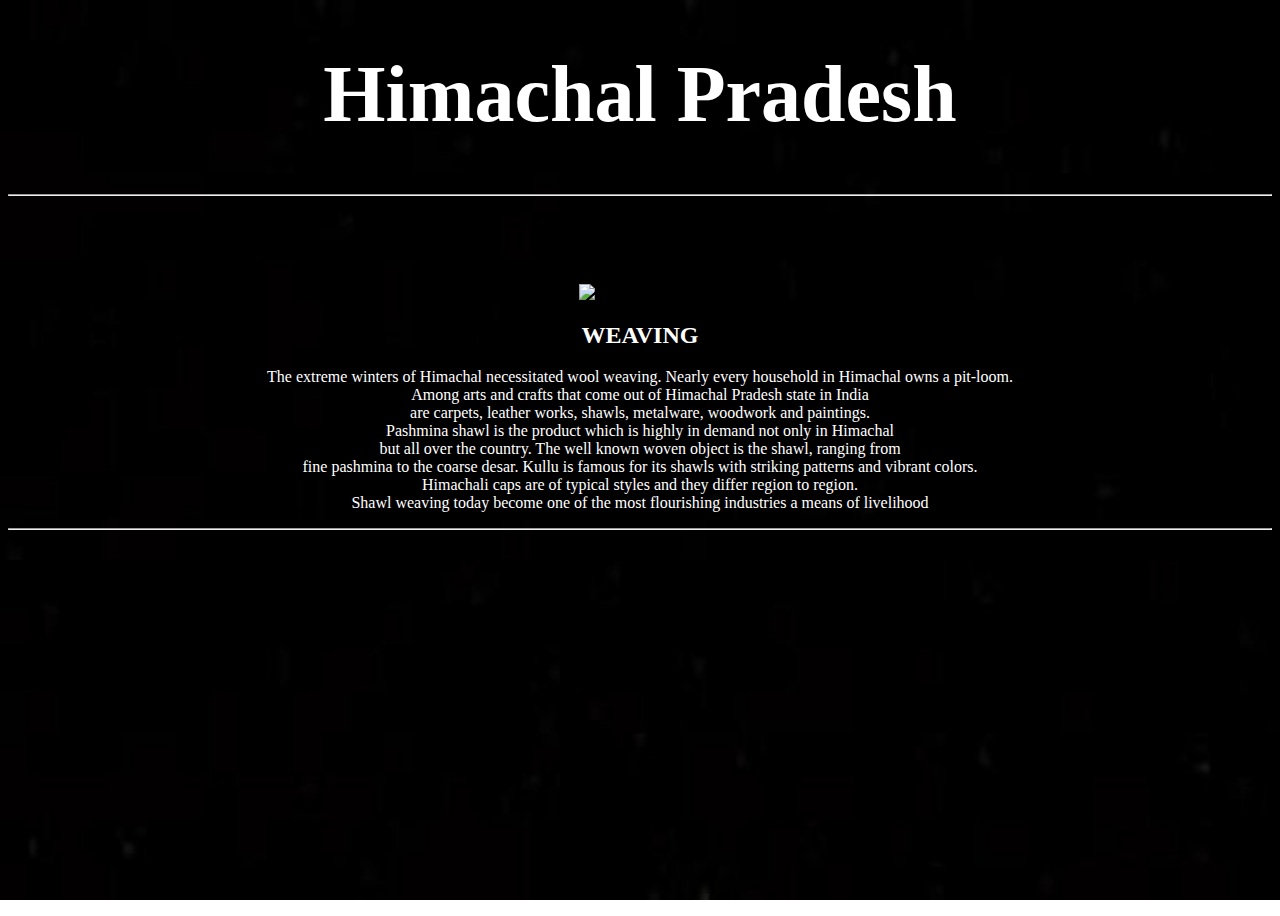
==== Himachal_Pradesh.html @ edb38a45 "Add files via upload" ====
<!DOCTYPE html>
<html lang="en">
<head>
    <meta charset="UTF-8">
    <meta http-equiv="X-UA-Compatible" content="IE=edge">
    <meta name="viewport" content="width=device-width, initial-scale=1.0">
    <link rel="stylesheet" href="style.css">
    <title>Himachal</title>
</head>
<body>
    <style>
        body {
            background-image: url('src/960x0.jpg');
            background-size: cover;
            background-repeat: no-repeat;
            height: 100vh;
            background-attachment: fixed;
        }
    </style>
        <header>
  
            <center><br><br>
                <h1 class="page2">Himachal Pradesh</h1>
            </center>
        
    </header>
    <section>

        <hr>
        <center>
            
            <img class="art_img" src="src/weaving_art_f.jpeg" title="artname" alt="This is an image">
        </center>
    
            <center>
            <h2 class="art_name">WEAVING</h2>
            <p class ="art_desc">
                
                The extreme winters of Himachal necessitated wool weaving. 
                Nearly every household in Himachal owns a pit-loom.<br> 
                Among arts and crafts that come out of Himachal Pradesh state in India <br>
                are carpets, leather works, shawls, metalware, woodwork and paintings. <br>
                Pashmina shawl is the product which is highly in demand not only in Himachal <br>
                but all over the country. The well known woven object is the shawl, ranging from <br>
                fine pashmina to the coarse desar. Kullu is famous for its shawls with striking patterns and vibrant colors.<br>
                Himachali caps are of typical styles and they differ region to region.<br>
                Shawl weaving today become one of the most flourishing industries a means of livelihood<br>
                </p>
        </center>
        <hr>
    </section>
</body>
</html>
---- style.css ----
.logo {
    /* display:block ; */
    margin-left: auto;
    margin-right: auto;
    width: 12%;
    border-radius: 50%;
  }
  .heading
  {
    margin: 0;
font-size: 7.6em;
  /* border: 3px solid green; */
  padding: 0;
    text-align: center;
    color: white;
    /* font-family: ; */
  }









 /* .mp_imag
 {
  
  padding-top: 80px;
  margin-left: auto;
  margin-right: auto;
  height: 500px;
  width: 800px;
 } */

 .mp
 {
margin-top: 10px;
  font-size: 4.9em;
text-align: center;
color: white;
margin-bottom: 10px;
 }


 /* .him_imag
 {
  
  padding-top: 80px;
  margin-left: auto;
  margin-right: auto;
  height: 500px;
  width: 800px;
 } */

 .him
 {
margin-top: 10px;
  font-size: 4.9em;
text-align: center;
color: white;
margin-bottom: 10px;
 }
 /* .goa_imag
 {
  
  padding-top: 80px;
  margin-left: auto;
  margin-right: auto;
  height: 500px;
  width: 800px;
 } */

 .goa
 {
margin-top: 10px;
  font-size: 4.9em;
text-align: center;
color: white;
margin-bottom: 10px;
 }
 /* .Tam_imag
 {
  
  padding-top: 80px;
  margin-left: auto;
  margin-right: auto;
  height: 500px;
  width: 800px;
 } */

 .Tam
 {
margin-top: 10px;
  font-size: 4.9em;
text-align: center;
color: white;
margin-bottom: 10px;
 }
 /* .Maha_imag
 {
  
  padding-top: 80px;
  margin-left: auto;
  margin-right: auto;
  height: 500px;
  width: 800px;
 } */

 .Maha
 {
margin-top: 10px;
  font-size: 4.9em;
text-align: center;
color:  white;
margin-bottom: 10px;
 }
 


 /* page2 madhya pradesh */
 .page2{

margin-top: 5px;
  font-size: 5em;
      text-align: center;
      color: white;

 }

 .art_img
 {
  padding-top: 80px;
  margin-left: auto;
  margin-right: auto;
  height: 500px;
  width: 800px;
 }
 
/* maharastra art warli desc   */
.art_name
{
  color: white;
}
.art_desc
{

    color: white;   
}


*{box-sizing:border-box}

/* Slideshow container */
.slideshow-container {
  padding-top:30 ;
  max-width: 1000px;
  position: relative;
  margin: auto;
}

/* Hide the images by default */
.mySlides {
  display: none;
}

/* Next & previous buttons */
.prev, .next {
  cursor: pointer;
  position: absolute;
  top: 50%;
  width: auto;
  margin-top: -22px;
  padding: 16px;
  color: white;
  font-weight: bold;
  font-size: 18px;
  transition: 0.6s ease;
  border-radius: 0 3px 3px 0;
  user-select: none;
}

/* Position the "next button" to the right */
.next {
  right: 0;
  border-radius: 3px 0 0 3px;
}

/* On hover, add a black background color with a little bit see-through */
.prev:hover, .next:hover {
  background-color: rgba(0,0,0,0.8);
}

/* Caption text */
.text {
  color: #f2f2f2;
  font-size: 15px;
  padding: 8px 12px;
  position: absolute;
  bottom: 8px;
  width: 100%;
  text-align: center;
}

/* Number text (1/3 etc) */
.numbertext {
  color: #f2f2f2;
  font-size: 12px;
  padding: 8px 12px;
  position: absolute;
  top: 0;
}

/* The dots/bullets/indicators */
.dot {
  cursor: pointer;
  height: 15px;
  width: 15px;
  margin: 0 2px;
  background-color: #bbb;
  border-radius: 50%;
  display: inline-block;
  transition: background-color 0.6s ease;
}

.active, .dot:hover {
  background-color: #717171;
}

/* Fading animation */
.fade {
  animation-name: fade;
  animation-duration: 1.5s;
}

@keyframes fade {
  from {opacity: .4}
  to {opacity: 1}
}


.state_img{
  padding-top: 80px;
  margin-left: auto;
  margin-right: auto;
  height: 700px;
  width: 800px;
}
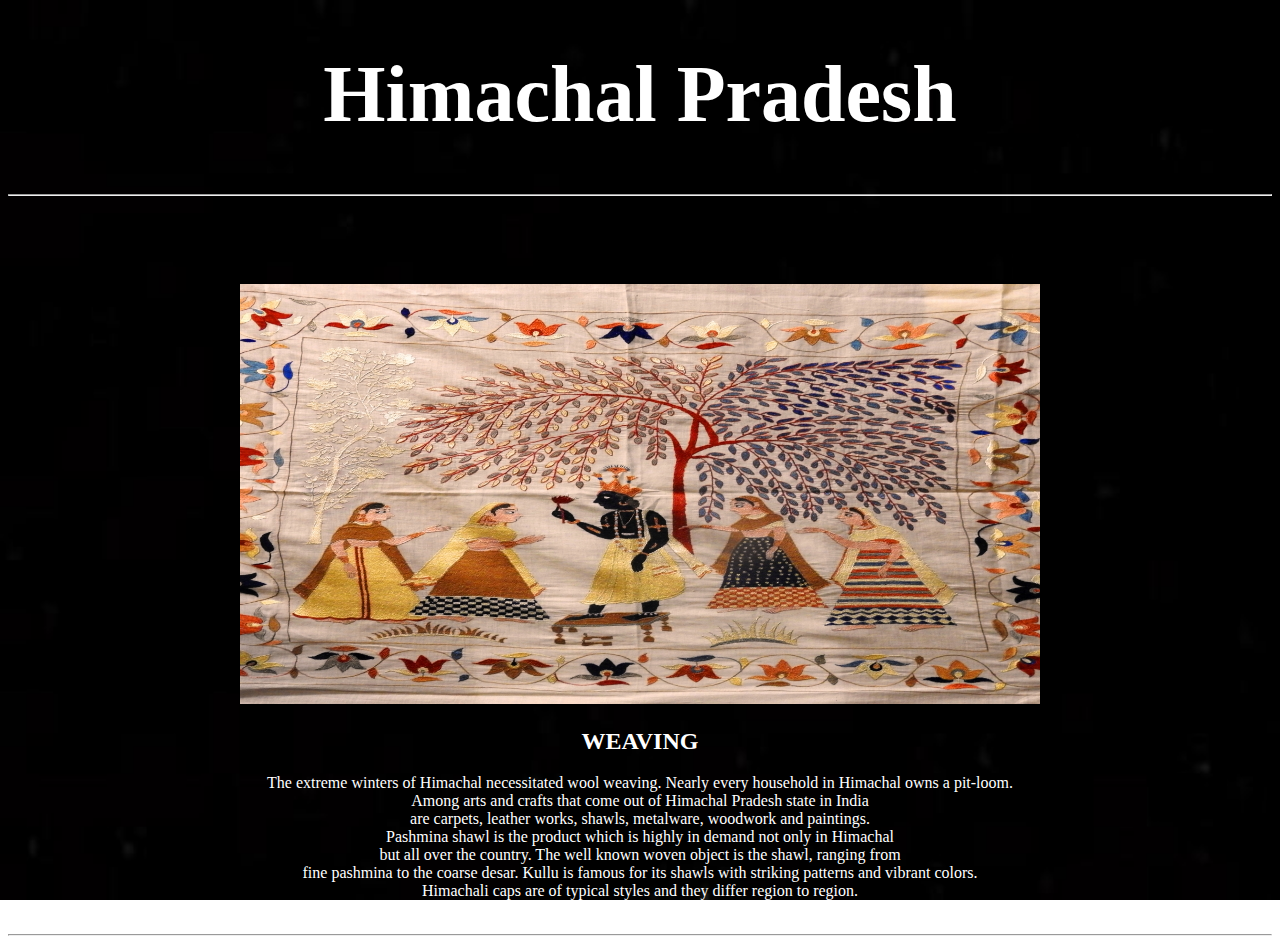
==== commit c714510a: "Add files via upload" ====
--- a/Himachal_Pradesh.html
+++ b/Himachal_Pradesh.html
@@ -29,7 +29,7 @@
         <hr>
         <center>
             
-            <img class="art_img" src="src/weaving_art_f.jpeg" title="artname" alt="This is an image">
+            <img class="art_img" src="src/weaving_art_F.jpeg" title="artname" alt="This is an image">
         </center>
     
             <center>
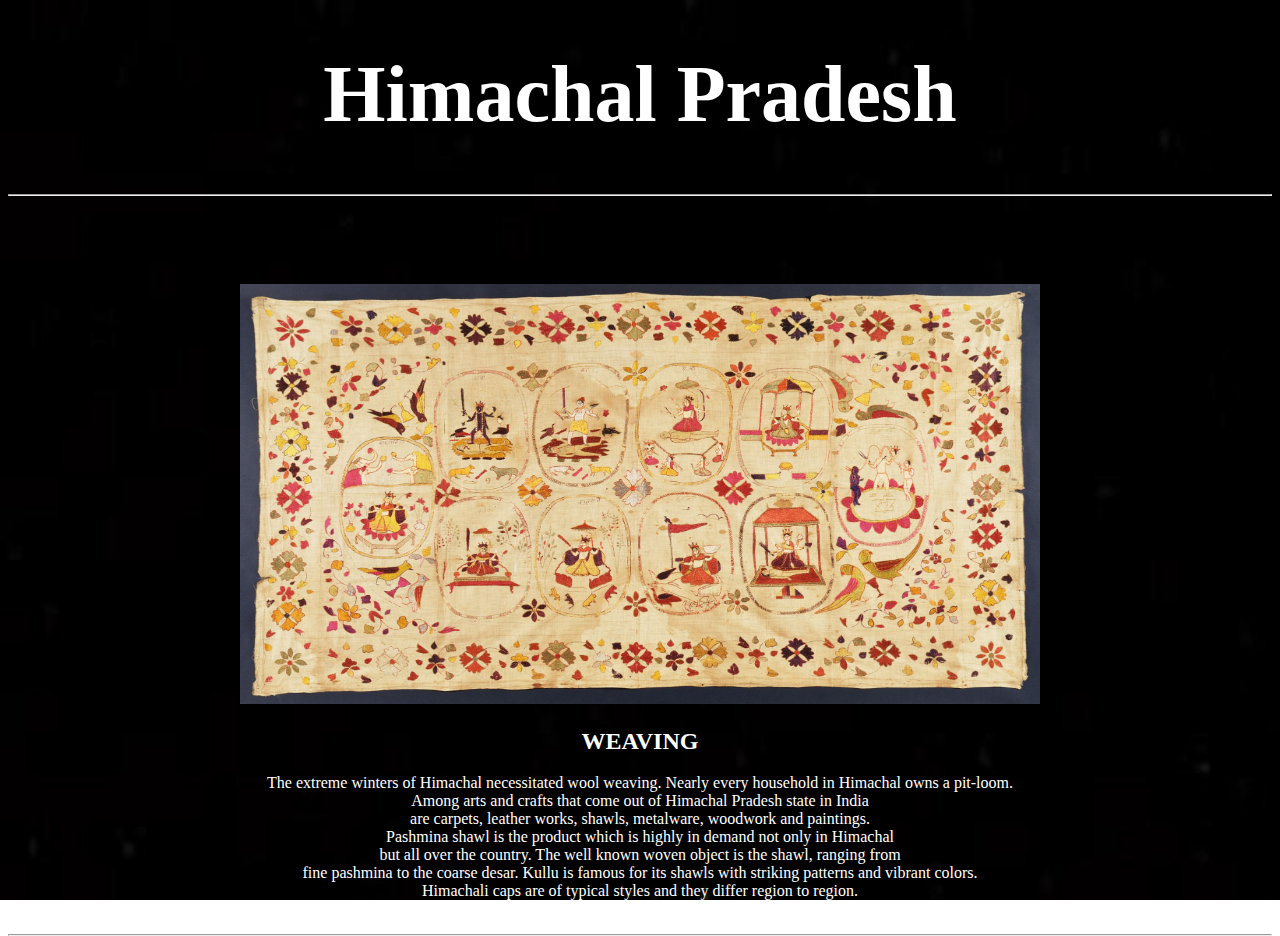
==== commit 68c5cb59: "Update Himachal_Pradesh.html" ====
--- a/Himachal_Pradesh.html
+++ b/Himachal_Pradesh.html
@@ -29,7 +29,7 @@
         <hr>
         <center>
             
-            <img class="art_img" src="src/weaving_art_F.jpeg" title="artname" alt="This is an image">
+            <img class="art_img" src="src/weaving_art_BG.jpg" title="artname" alt="This is an image">
         </center>
     
             <center>
